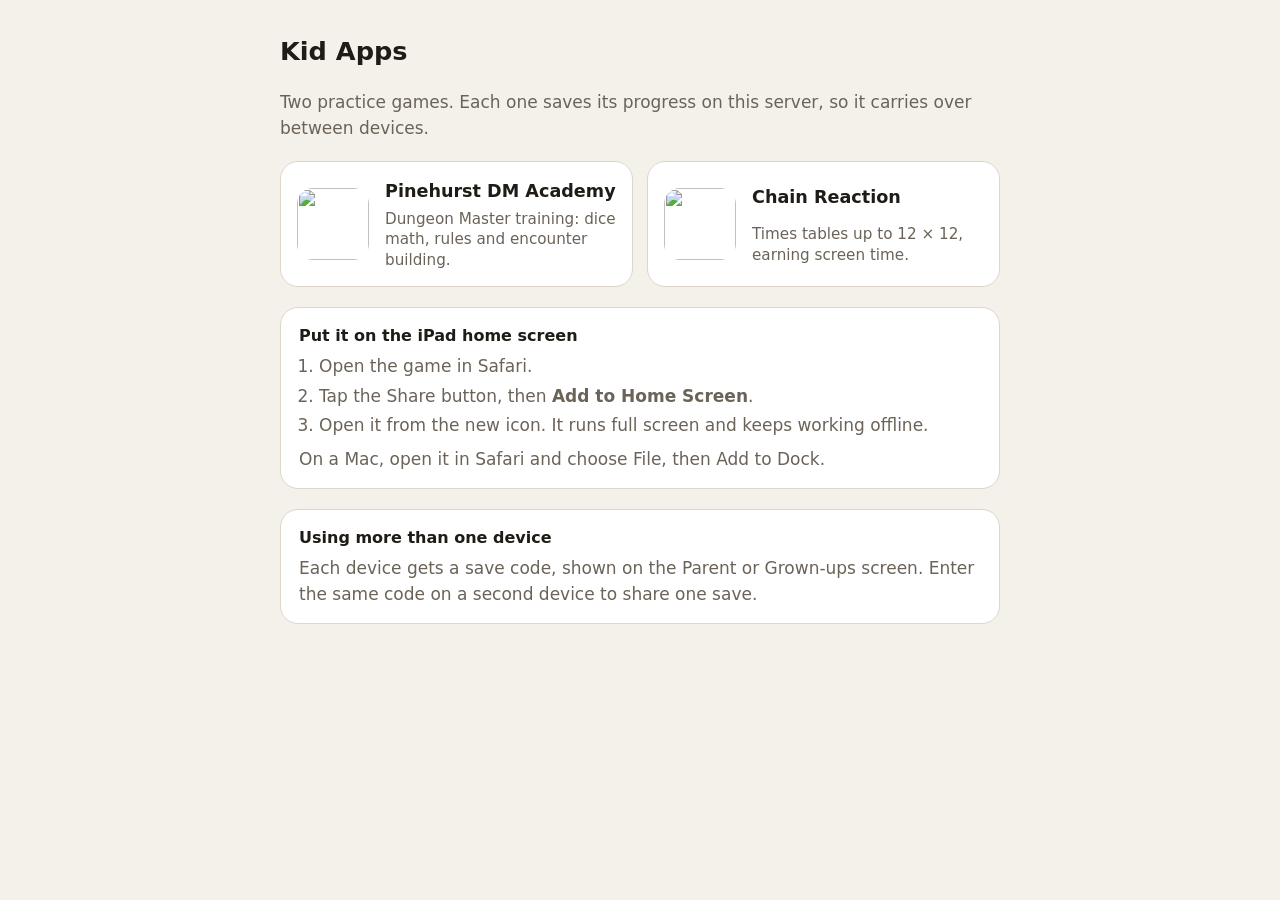
==== web/index.html @ 2c049480 "Move DM Academy and Chain Reaction off claude.ai artifacts Serve both apps from one exe.dev VM as in" ====
<!doctype html>
<html lang="en">
<head>
<meta charset="utf-8">
<meta name="viewport" content="width=device-width,initial-scale=1,viewport-fit=cover">
<title>Kid Apps</title>
<meta name="description" content="Pinehurst DM Academy and Chain Reaction.">
<link rel="stylesheet" href="/shared/fonts/fonts.css">
<style>
:root{--bg:#F4F1EA;--surface:#FFFFFF;--ink:#1F1B16;--muted:#6B6358;--line:#DDD6C9}
@media (prefers-color-scheme: dark){:root{--bg:#15130F;--surface:#201D18;--ink:#EEE8DD;--muted:#A69D90;--line:#37322A}}
*{box-sizing:border-box}
body{margin:0;background:var(--bg);color:var(--ink);font:17px/1.5 "Atkinson Hyperlegible",system-ui,-apple-system,sans-serif;
  padding:max(32px,env(safe-area-inset-top)) max(16px,env(safe-area-inset-right)) 48px max(16px,env(safe-area-inset-left))}
main{max-width:720px;margin:0 auto;display:grid;gap:20px}
h1{font-size:1.6rem;margin:0}
p{margin:0;color:var(--muted)}
.apps{display:grid;grid-template-columns:repeat(auto-fit,minmax(260px,1fr));gap:14px}
a.app{display:grid;grid-template-columns:auto 1fr;gap:4px 16px;align-items:center;text-decoration:none;color:inherit;
  background:var(--surface);border:1px solid var(--line);border-radius:18px;padding:16px}
a.app:hover{border-color:var(--muted)}
a.app img{grid-row:span 2;width:72px;height:72px;border-radius:16px}
a.app b{font-size:1.1rem}
a.app span{color:var(--muted);font-size:.95rem;line-height:1.35}
.how{background:var(--surface);border:1px solid var(--line);border-radius:18px;padding:16px 18px}
.how h2{font-size:1rem;margin:0 0 6px}
.how ol{margin:0;padding-left:20px;color:var(--muted)}
.how li{margin:4px 0}
</style>
</head>
<body>
<main>
  <h1>Kid Apps</h1>
  <p>Two practice games. Each one saves its progress on this server, so it carries over between devices.</p>
  <div class="apps">
    <a class="app" href="/dm/"><img src="/dm/icons/icon-192.png" alt=""><b>Pinehurst DM Academy</b><span>Dungeon Master training: dice math, rules and encounter building.</span></a>
    <a class="app" href="/chain/"><img src="/chain/icons/icon-192.png" alt=""><b>Chain Reaction</b><span>Times tables up to 12 × 12, earning screen time.</span></a>
  </div>
  <section class="how">
    <h2>Put it on the iPad home screen</h2>
    <ol>
      <li>Open the game in Safari.</li>
      <li>Tap the Share button, then <b>Add to Home Screen</b>.</li>
      <li>Open it from the new icon. It runs full screen and keeps working offline.</li>
    </ol>
    <p style="margin-top:8px">On a Mac, open it in Safari and choose File, then Add to Dock.</p>
  </section>
  <section class="how">
    <h2>Using more than one device</h2>
    <p>Each device gets a save code, shown on the Parent or Grown-ups screen. Enter the same code on a second device to share one save.</p>
  </section>
</main>
</body>
</html>
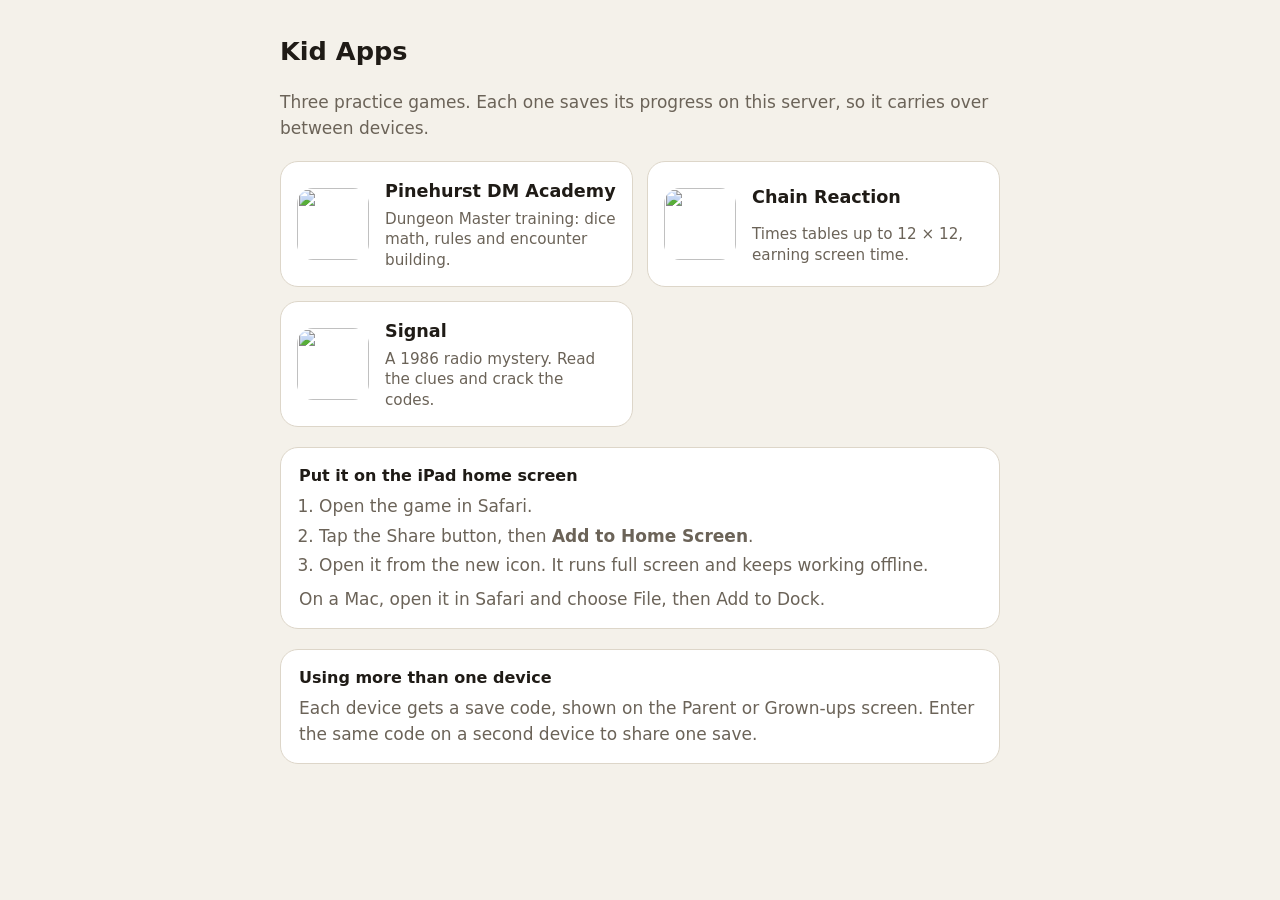
==== commit 82c698aa: "Add Signal, a 1986 radio mystery for reading and math A third app at /signal/: six chapters of an or" ====
--- a/web/index.html
+++ b/web/index.html
@@ -4,7 +4,7 @@
 <meta charset="utf-8">
 <meta name="viewport" content="width=device-width,initial-scale=1,viewport-fit=cover">
 <title>Kid Apps</title>
-<meta name="description" content="Pinehurst DM Academy and Chain Reaction.">
+<meta name="description" content="Pinehurst DM Academy, Chain Reaction and Signal.">
 <link rel="stylesheet" href="/shared/fonts/fonts.css">
 <style>
 :root{--bg:#F4F1EA;--surface:#FFFFFF;--ink:#1F1B16;--muted:#6B6358;--line:#DDD6C9}
@@ -31,10 +31,11 @@
 <body>
 <main>
   <h1>Kid Apps</h1>
-  <p>Two practice games. Each one saves its progress on this server, so it carries over between devices.</p>
+  <p>Three practice games. Each one saves its progress on this server, so it carries over between devices.</p>
   <div class="apps">
     <a class="app" href="/dm/"><img src="/dm/icons/icon-192.png" alt=""><b>Pinehurst DM Academy</b><span>Dungeon Master training: dice math, rules and encounter building.</span></a>
     <a class="app" href="/chain/"><img src="/chain/icons/icon-192.png" alt=""><b>Chain Reaction</b><span>Times tables up to 12 × 12, earning screen time.</span></a>
+    <a class="app" href="/signal/"><img src="/signal/icons/icon-192.png" alt=""><b>Signal</b><span>A 1986 radio mystery. Read the clues and crack the codes.</span></a>
   </div>
   <section class="how">
     <h2>Put it on the iPad home screen</h2>
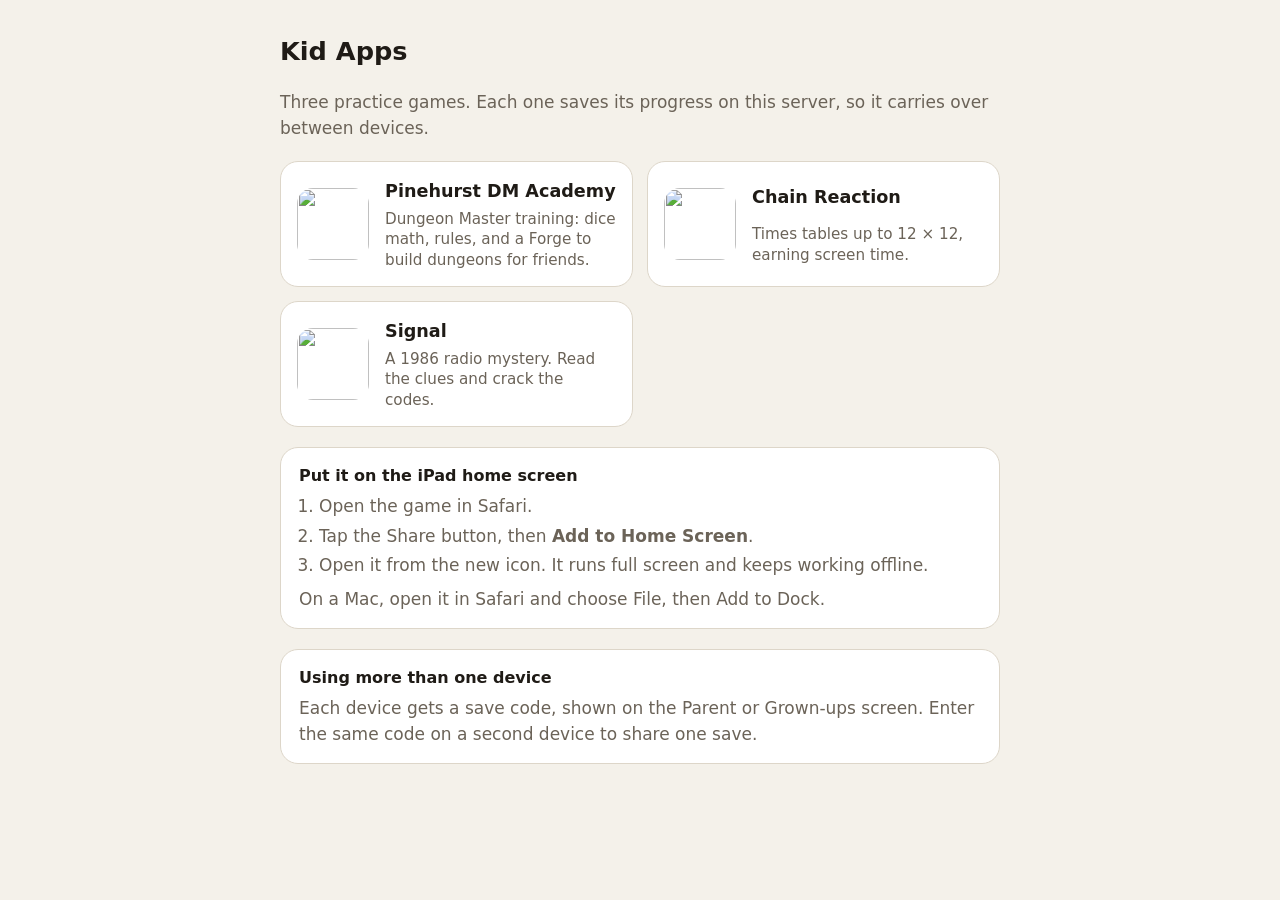
==== commit fd01b07b: "Mention the Forge on the landing page Co-Authored-By: Claude Opus 5.5 <noreply@anthropic.com>" ====
--- a/web/index.html
+++ b/web/index.html
@@ -33,7 +33,7 @@
   <h1>Kid Apps</h1>
   <p>Three practice games. Each one saves its progress on this server, so it carries over between devices.</p>
   <div class="apps">
-    <a class="app" href="/dm/"><img src="/dm/icons/icon-192.png" alt=""><b>Pinehurst DM Academy</b><span>Dungeon Master training: dice math, rules and encounter building.</span></a>
+    <a class="app" href="/dm/"><img src="/dm/icons/icon-192.png" alt=""><b>Pinehurst DM Academy</b><span>Dungeon Master training: dice math, rules, and a Forge to build dungeons for friends.</span></a>
     <a class="app" href="/chain/"><img src="/chain/icons/icon-192.png" alt=""><b>Chain Reaction</b><span>Times tables up to 12 × 12, earning screen time.</span></a>
     <a class="app" href="/signal/"><img src="/signal/icons/icon-192.png" alt=""><b>Signal</b><span>A 1986 radio mystery. Read the clues and crack the codes.</span></a>
   </div>
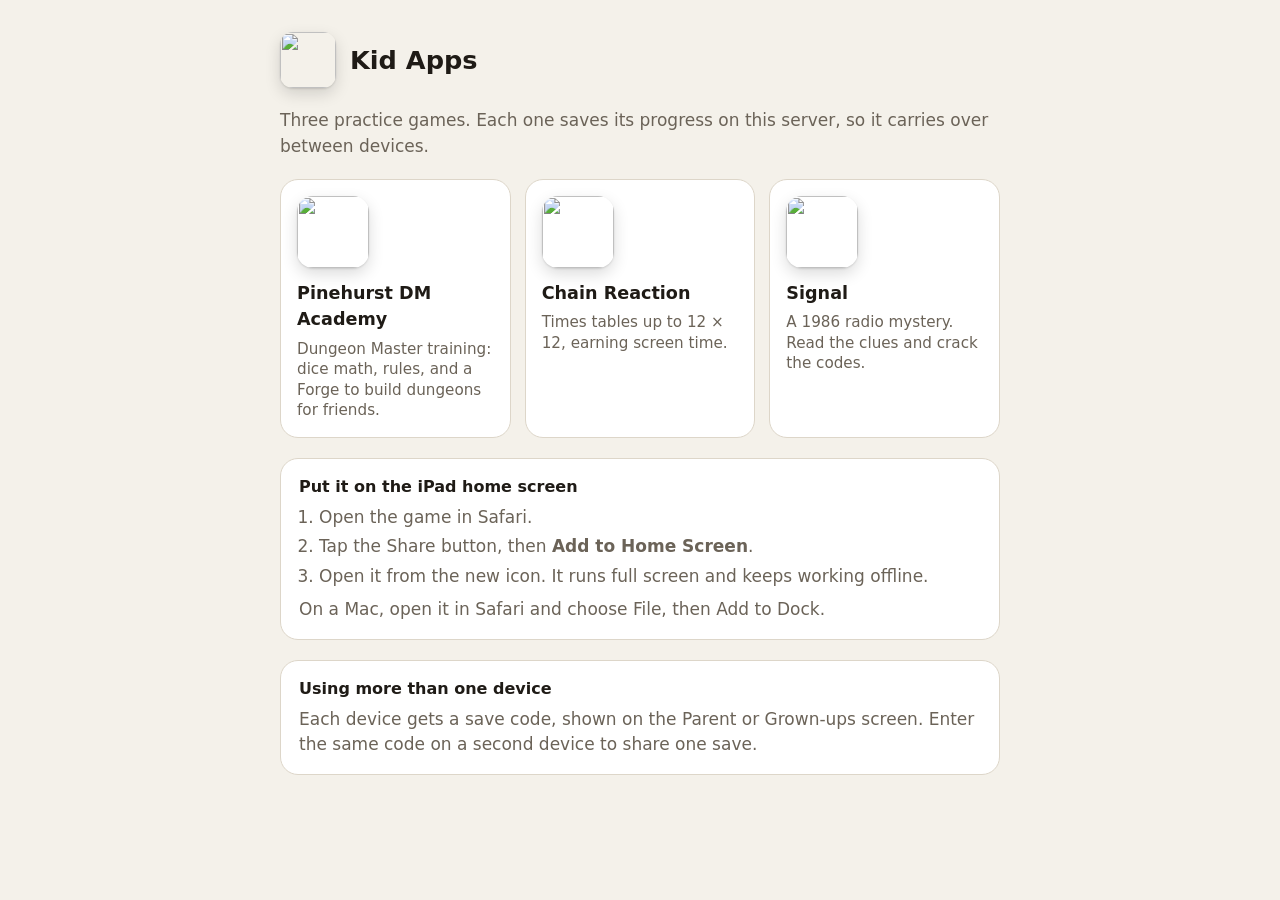
==== commit ed51229a: "Give the landing page its own icon, favicons and link previews - New artwork: the three apps as fann" ====
--- a/web/index.html
+++ b/web/index.html
@@ -4,7 +4,23 @@
 <meta charset="utf-8">
 <meta name="viewport" content="width=device-width,initial-scale=1,viewport-fit=cover">
 <title>Kid Apps</title>
-<meta name="description" content="Pinehurst DM Academy, Chain Reaction and Signal.">
+<meta name="description" content="Practice games that sneak in math and reading: Pinehurst DM Academy, Chain Reaction and Signal.">
+<meta property="og:type" content="website">
+<meta property="og:site_name" content="Kid Apps">
+<meta property="og:title" content="Kid Apps">
+<meta property="og:description" content="Practice games that sneak in math and reading: Pinehurst DM Academy, Chain Reaction and Signal.">
+<meta property="og:url" content="https://kidapps.exe.xyz/">
+<meta property="og:image" content="https://kidapps.exe.xyz/og.png">
+<meta property="og:image:width" content="1200">
+<meta property="og:image:height" content="630">
+<meta name="twitter:card" content="summary_large_image">
+<meta name="theme-color" media="(prefers-color-scheme: light)" content="#F4F1EA">
+<meta name="theme-color" media="(prefers-color-scheme: dark)" content="#15130F">
+<link rel="icon" href="/favicon.ico" sizes="48x48">
+<link rel="icon" href="/icons/favicon.svg" type="image/svg+xml">
+<link rel="apple-touch-icon" href="/icons/apple-touch-icon.png">
+<link rel="manifest" href="/site.webmanifest">
+<meta name="apple-mobile-web-app-title" content="Kid Apps">
 <link rel="stylesheet" href="/shared/fonts/fonts.css">
 <style>
 :root{--bg:#F4F1EA;--surface:#FFFFFF;--ink:#1F1B16;--muted:#6B6358;--line:#DDD6C9}
@@ -13,13 +29,15 @@
 body{margin:0;background:var(--bg);color:var(--ink);font:17px/1.5 "Atkinson Hyperlegible",system-ui,-apple-system,sans-serif;
   padding:max(32px,env(safe-area-inset-top)) max(16px,env(safe-area-inset-right)) 48px max(16px,env(safe-area-inset-left))}
 main{max-width:720px;margin:0 auto;display:grid;gap:20px}
-h1{font-size:1.6rem;margin:0}
+h1{font-size:1.6rem;margin:0;display:flex;align-items:center;gap:14px}
+h1 img{width:56px;height:56px;border-radius:13px;box-shadow:0 1px 2px rgba(0,0,0,.12),0 6px 16px rgba(0,0,0,.14)}
 p{margin:0;color:var(--muted)}
-.apps{display:grid;grid-template-columns:repeat(auto-fit,minmax(260px,1fr));gap:14px}
-a.app{display:grid;grid-template-columns:auto 1fr;gap:4px 16px;align-items:center;text-decoration:none;color:inherit;
+.apps{display:grid;grid-template-columns:repeat(auto-fit,minmax(200px,1fr));gap:14px}
+a.app{display:grid;gap:6px;align-content:start;text-decoration:none;color:inherit;transition:border-color .15s,transform .15s;
   background:var(--surface);border:1px solid var(--line);border-radius:18px;padding:16px}
-a.app:hover{border-color:var(--muted)}
-a.app img{grid-row:span 2;width:72px;height:72px;border-radius:16px}
+a.app:hover{border-color:var(--muted);transform:translateY(-2px)}
+@media (prefers-reduced-motion: reduce){a.app{transition:none}a.app:hover{transform:none}}
+a.app img{width:72px;height:72px;border-radius:16px;margin-bottom:6px;box-shadow:0 1px 2px rgba(0,0,0,.12),0 6px 16px rgba(0,0,0,.14)}
 a.app b{font-size:1.1rem}
 a.app span{color:var(--muted);font-size:.95rem;line-height:1.35}
 .how{background:var(--surface);border:1px solid var(--line);border-radius:18px;padding:16px 18px}
@@ -30,7 +48,7 @@
 </head>
 <body>
 <main>
-  <h1>Kid Apps</h1>
+  <h1><img src="/icons/icon-192.png" alt="">Kid Apps</h1>
   <p>Three practice games. Each one saves its progress on this server, so it carries over between devices.</p>
   <div class="apps">
     <a class="app" href="/dm/"><img src="/dm/icons/icon-192.png" alt=""><b>Pinehurst DM Academy</b><span>Dungeon Master training: dice math, rules, and a Forge to build dungeons for friends.</span></a>
